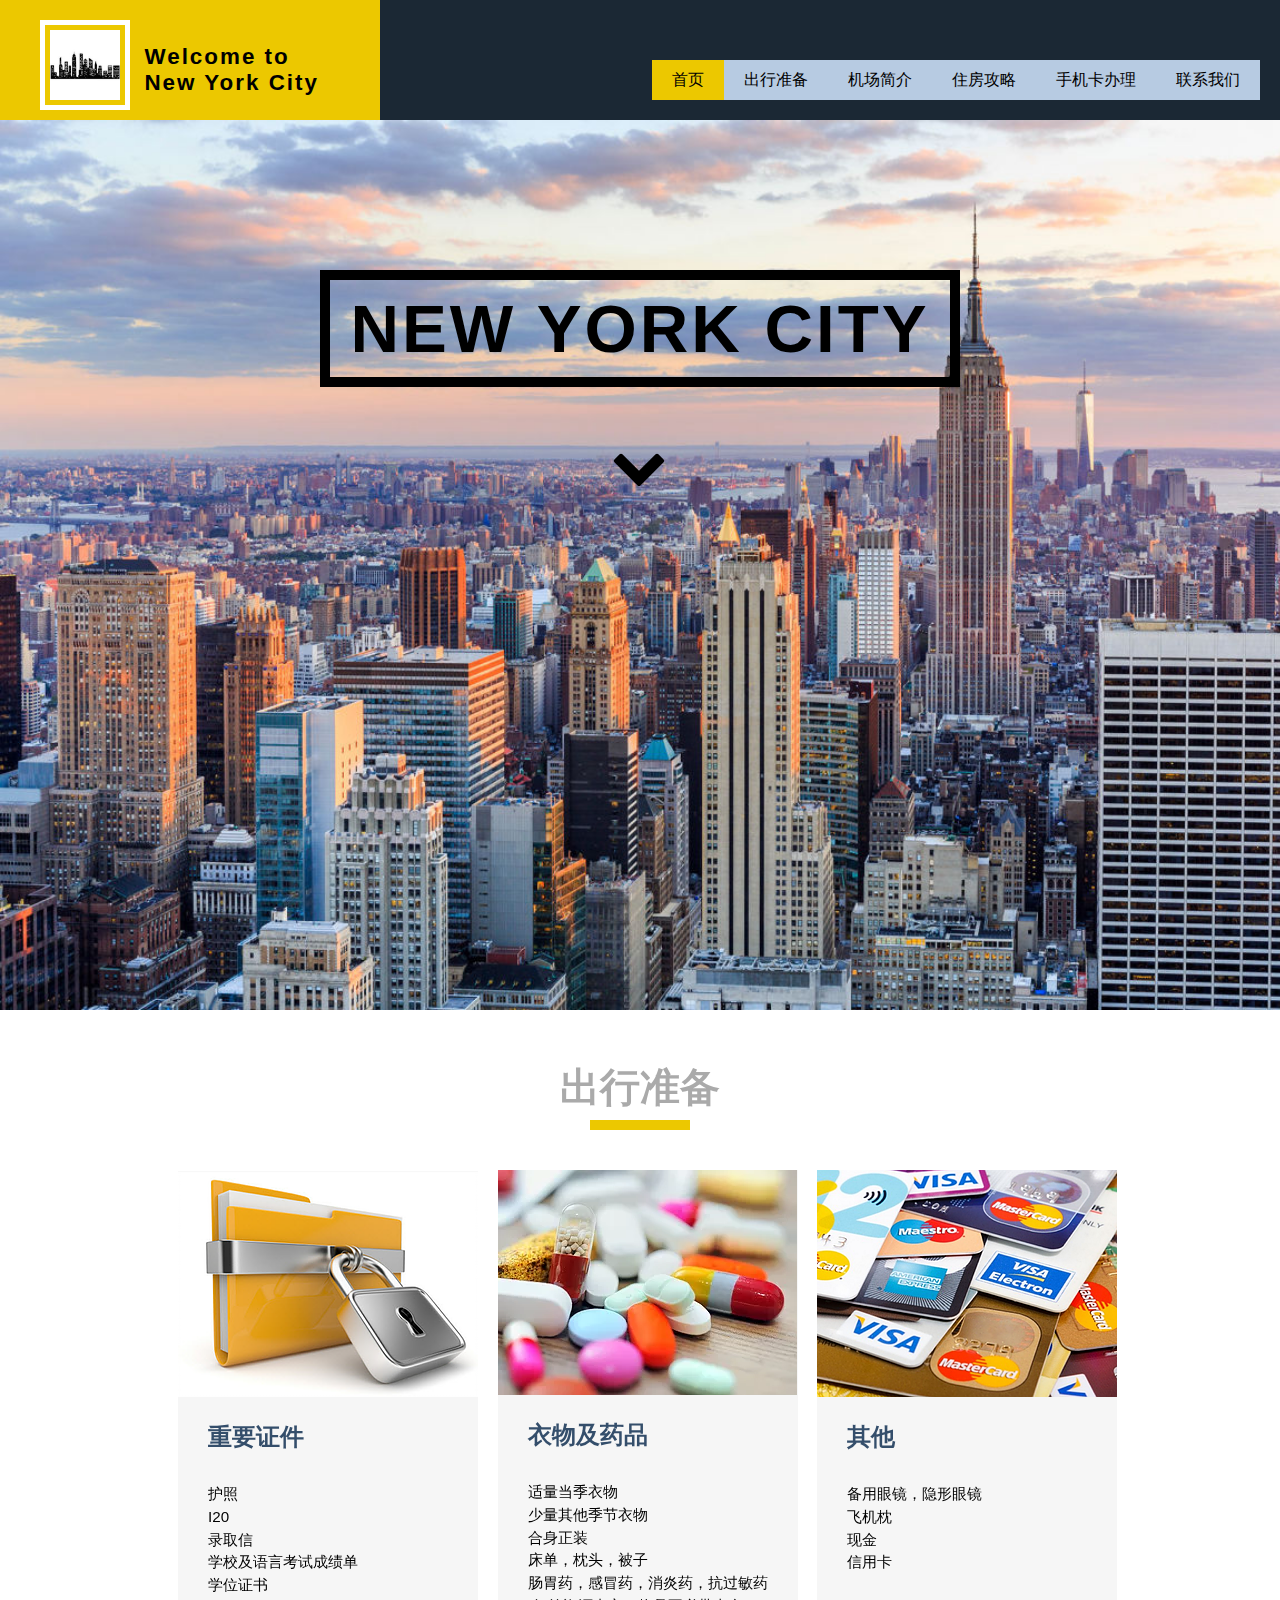
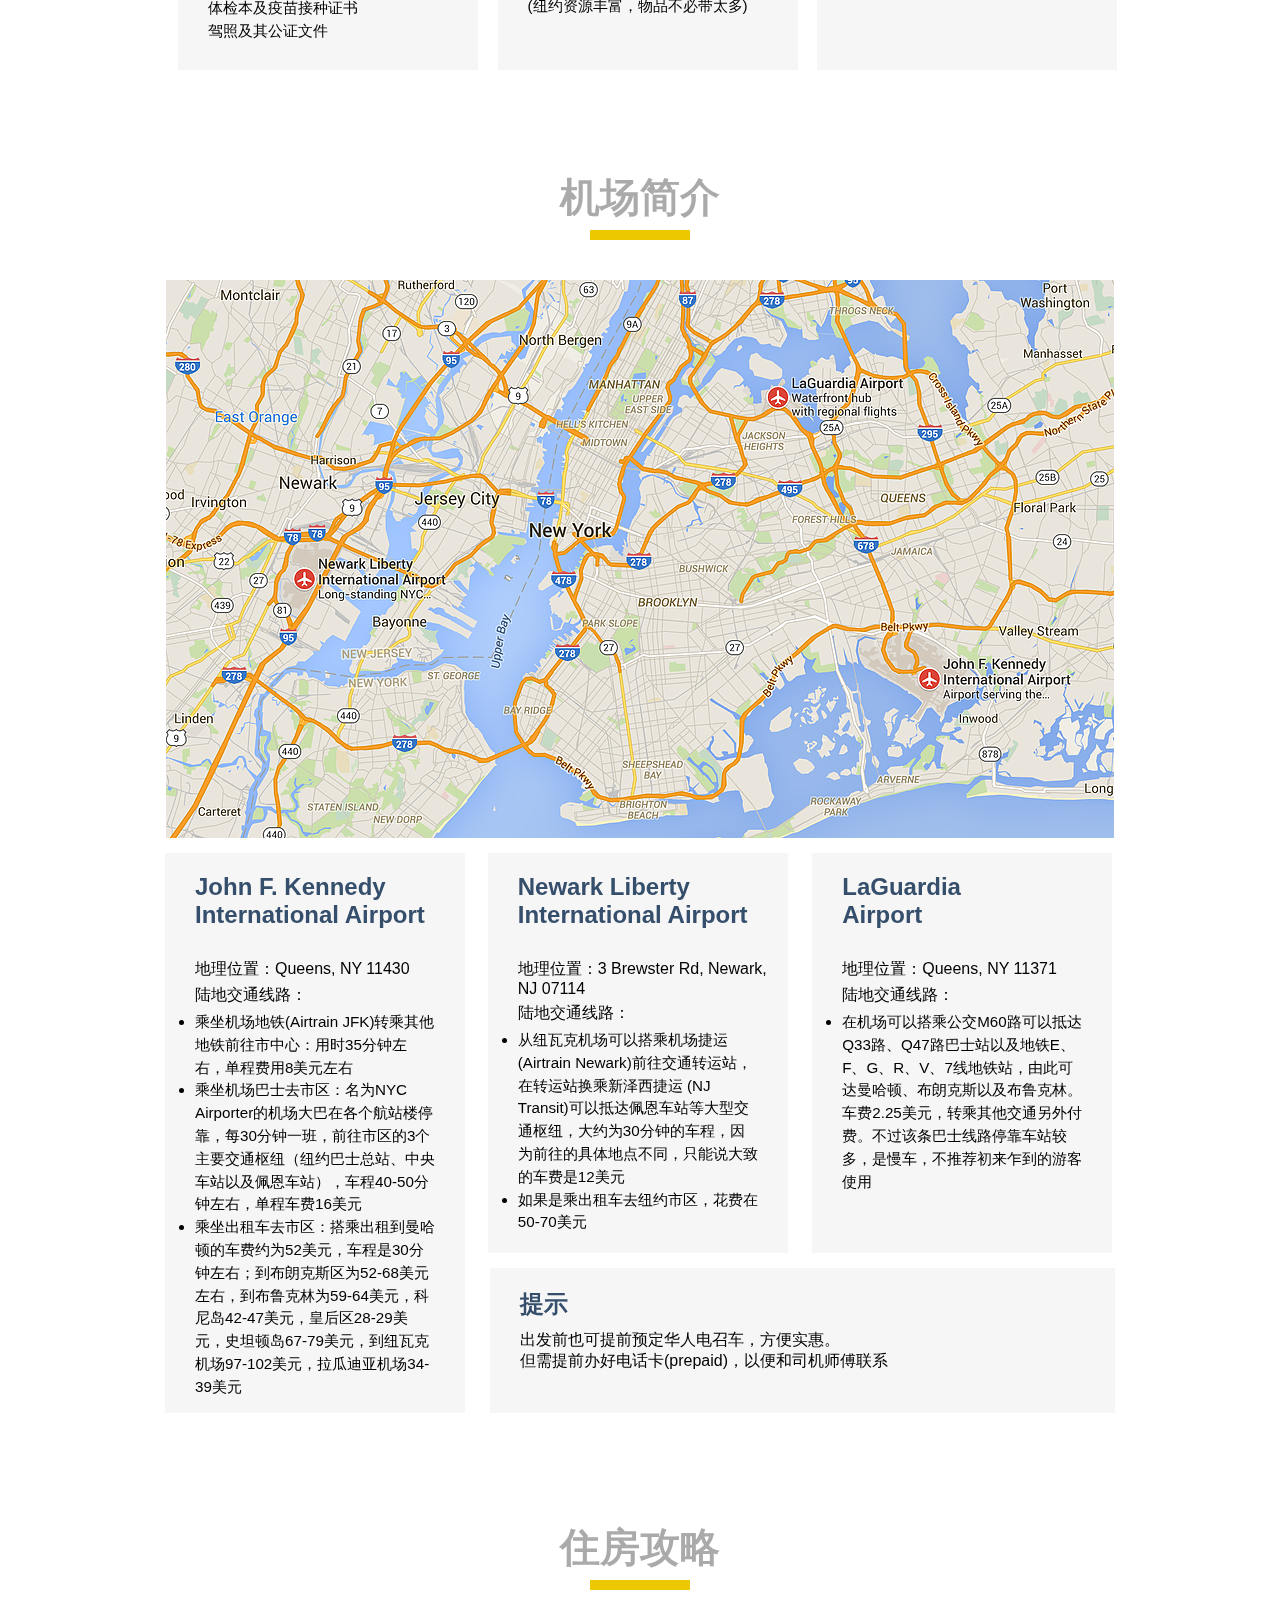
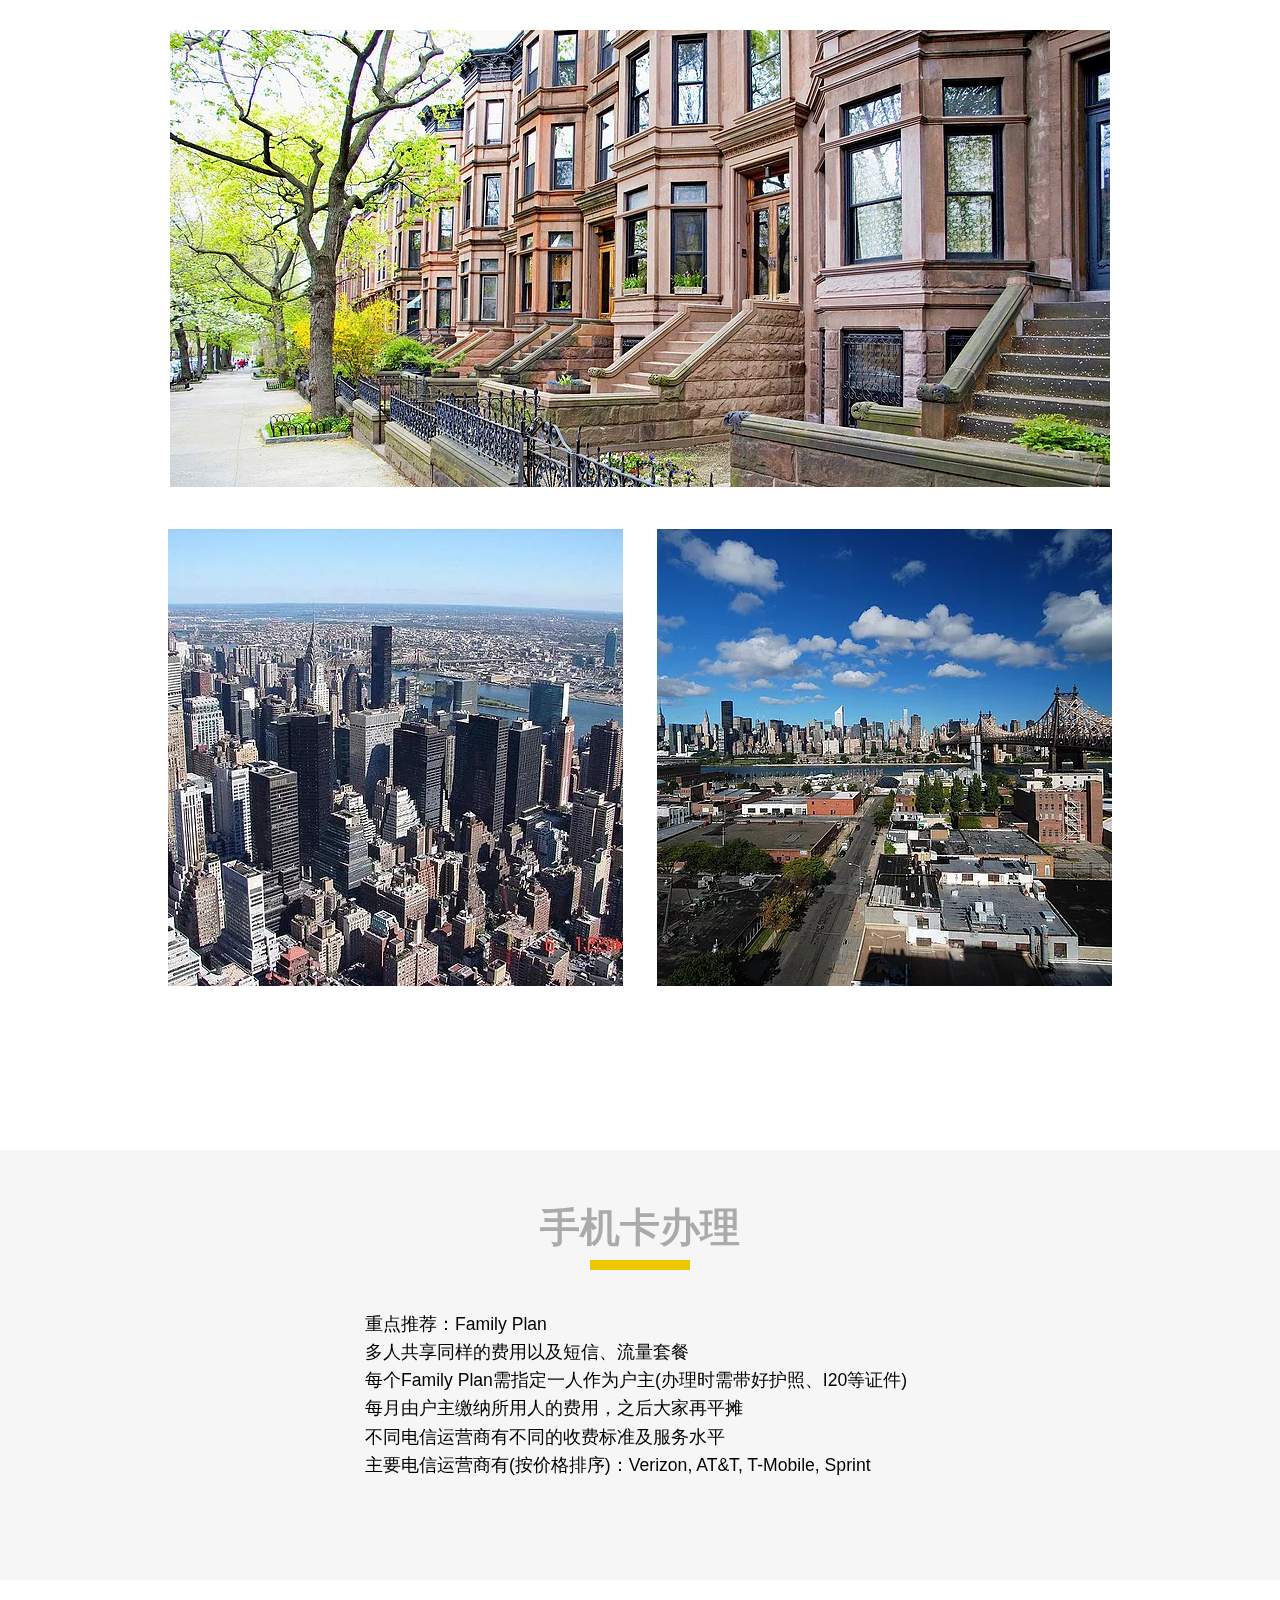
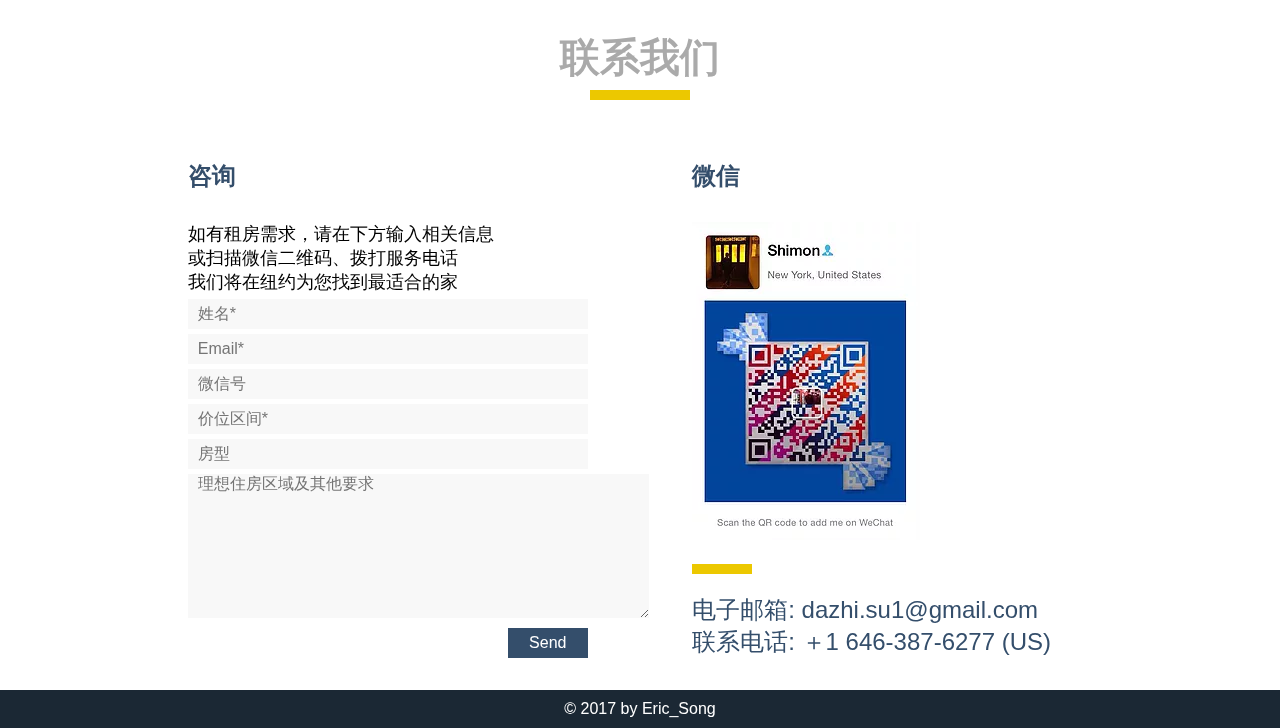
==== index.html @ 789e0e83 "first commit" ====
<!DOCTYPE html>

<html>
    <head>
        <title>Welcome to New York City</title>
        <meta name="author" content="eric" />
        <meta name="description" content="NYC Guidence" />
        <meta name="keywords" content="NYC, Chinese, guide, student, rent" />
        
        <link rel="stylesheet" type="text/css" href="style.css">
        <link rel="stylesheet" href="https://cdnjs.cloudflare.com/ajax/libs/font-awesome/4.7.0/css/font-awesome.min.css">
        <script src="https://ajax.googleapis.com/ajax/libs/jquery/3.2.1/jquery.min.js"></script>
    </head>
    <body>
        <header>
            <div id="navigation">
                <ul>
                    <a href="#mainPage"><li>首页</li></a>
                    <a href="#preparation"><li>出行准备</li></a>
                    <a href="#airport"><li>机场简介</li></a>
                    <a href="#rental"><li>住房攻略</li></a>
                    <a href="#simCard"><li>手机卡办理</li></a>
                    <a href="#contact"><li>联系我们</li></a>
                </ul>
            </div>
            <div id="logo">
                <img src="image/logo.jpg" alt="NYC">
                <a href="#mainPage"><h1>Welcome to <br> New York City</h1></a>
            </div>
        </header>
        <main>
            <div id="background"></div>
            <div id="mainPage">
                <h1>NEW YORK CITY</h1>
                <a href="#preparation"><i class="fa fa-chevron-down"></i></a>
            </div>
            <div id="preparation">
                <h2>出行准备</h2>
                <span class="bar"></span>
                <div class="detail">
                    <img src="image/doc.png" alt="Important Documents">
                    <h3>重要证件</h3>
                    <ul>
                        <li>护照</li>
                        <li>I20</li>
                        <li>录取信</li>
                        <li>学校及语言考试成绩单</li>
                        <li>学位证书</li>
                        <li>体检本及疫苗接种证书</li>
                        <li>驾照及其公证文件</li>
                    </ul>
                </div>
                <div class="detail">
                    <img src="image/med.webp" alt="Clothes and Medicine">
                    <h3>衣物及药品</h3>
                    <ul>
                        <li>适量当季衣物</li>
                        <li>少量其他季节衣物</li>
                        <li>合身正装</li>
                        <li>床单，枕头，被子</li>
                        <li>肠胃药，感冒药，消炎药，抗过敏药</li>
                        <li>(纽约资源丰富，物品不必带太多)</li>
                    </ul>
                </div>
                <div class="detail">
                    <img src="image/others.png" alt="Others">
                    <h3>其他</h3>
                    <ul>
                        <li>备用眼镜，隐形眼镜</li>
                        <li>飞机枕</li>
                        <li>现金</li>
                        <li>信用卡</li>
                    </ul>
                </div>
            </div>
            <div id="airport">
                <h2>机场简介</h2>
                <span class="bar"></span>
                <a href="https://www.google.com/maps/search/airport/@40.6190643,-74.15885,11z/data=!3m1!4b1" target="_blank"><img src="image/airports.png" alt="Airports" title="Google Maps"></a>
                <div id="APs">
                    <div id="otherAP">
                        <div id="Newark" class="detail">
                            <a href="http://www.panynj.gov/airports/newark-liberty.html" target="_blank"><h3>Newark Liberty International Airport</h3></a>
                            <p>地理位置：<span>3 Brewster Rd, Newark, NJ 07114</span></p>
                            <p>陆地交通线路：</p>
                            <ul>
                                <li>从纽瓦克机场可以搭乘机场捷运(Airtrain Newark)前往交通转运站，在转运站换乘新泽西捷运  (NJ Transit)可以抵达佩恩车站等大型交通枢纽，大约为30分钟的车程，因为前往的具体地点不同，只能说大致的车费是12美元</li>
                                <li>如果是乘出租车去纽约市区，花费在50-70美元</li>
                            </ul>
                        </div>
                        <div id="LaGuardia" class="detail">
                            <a href="http://laguardiaairport.com/" target="_blank"><h3>LaGuardia <br>Airport</h3></a>
                            <p>地理位置：<span>Queens, NY 11371</span></p>
                            <p>陆地交通线路：</p>
                            <ul>
                                <li>在机场可以搭乘公交M60路可以抵达Q33路、Q47路巴士站以及地铁E、F、G、R、V、7线地铁站，由此可达曼哈顿、布朗克斯以及布鲁克林。车费2.25美元，转乘其他交通另外付费。不过该条巴士线路停靠车站较多，是慢车，不推荐初来乍到的游客使用</li>
                            </ul>
                        </div>
                        <div id="hint" class="detail">
                            <h3>提示</h3>
                            <p>出发前也可提前预定华人电召车，方便实惠。<br>但需提前办好电话卡(prepaid)，以便和司机师傅联系</p>
                        </div>
                    </div>
                    <div id="JFK" class="detail">
                        <a href="http://www.panynj.gov/airports/jfk.html" target="_blank"><h3>John F. Kennedy International Airport</h3></a>
                        <p>地理位置：<span>Queens, NY 11430</span></p>
                        <p>陆地交通线路：</p>
                        <ul>
                            <li><p>乘坐机场地铁(Airtrain JFK)转乘其他地铁前往市中心：用时35分钟左右，单程费用8美元左右</p></li>
                            <li><p>乘坐机场巴士去市区：名为NYC Airporter的机场大巴在各个航站楼停靠，每30分钟一班，前往市区的3个主要交通枢纽（纽约巴士总站、中央车站以及佩恩车站），车程40-50分钟左右，单程车费16美元</p></li>
                            <li><p>乘坐出租车去市区：搭乘出租到曼哈顿的车费约为52美元，车程是30分钟左右；到布朗克斯区为52-68美元左右，到布鲁克林为59-64美元，科尼岛42-47美元，皇后区28-29美元，史坦顿岛67-79美元，到纽瓦克机场97-102美元，拉瓜迪亚机场34-39美元</p></li>
                        </ul>
                    </div>
                </div>
                
            </div>
            <div id="rental">
                <h2>住房攻略</h2>
                <span class="bar"></span>
                <a href="brooklyn.html">
                    <div id="brooklyn">
                        <img src="image/brooklyn.webp" alt="Brooklyn">
                        <h3>Brooklyn</h3>
                    </div>
                </a>
                <a href="manhattan.html">
                    <div id="manhattan">
                        <img src="image/manhattan.webp" alt="Manhattan">
                        <h3>Manhattan</h3>
                    </div>
                </a>
                <a href="queens.html">
                    <div id="queens">
                        <img src="image/queens.webp" alt="Queens">
                        <h3>Queens</h3>
                    </div>
                </a>         
            </div>
            <div id="simCard">
                <h2>手机卡办理</h2>
                <span class="bar"></span>
                <div id="intro">
                    <p>重点推荐：<b>Family Plan</b></p>
                    <p>多人共享同样的费用以及短信、流量套餐</p>
                    <p>每个Family Plan需指定一人作为户主(办理时需带好护照、I20等证件)</p>
                    <p>每月由户主缴纳所用人的费用，之后大家再平摊</p>
                    <p>不同电信运营商有不同的收费标准及服务水平</p>
                    <p>主要电信运营商有(按价格排序)：Verizon, AT&T, T-Mobile, Sprint</p>
                </div>
            </div>
            <div id="contact">
                <h2>联系我们</h2>
                <span class="bar"></span>
                <div id="email" class="info">
                    <h3>咨询</h3>
                    <p>如有租房需求，请在下方输入相关信息</p>
                    <p>或扫描微信二维码、拨打服务电话</p>
                    <p>我们将在纽约为您找到最适合的家</p>
                    <form action="mailto:dazhi.su1@gmail.com" method="post" enctype="text/plain">
                        <input type="text" name="Name" placeholder="姓名*">
                        <input type="text" name="Email" placeholder="Email*">
                        <input type="text" name="Wechat" placeholder="微信号">
                        <input type="text" name="Price_Range" placeholder="价位区间*">
                        <input type="text" name="Room_Type" placeholder="房型">
                        <textarea name="Other" placeholder="理想住房区域及其他要求" rows="8" cols="48"></textarea>
                        <input type="submit" id="submit" value="Send">
                    </form>
                </div>
                <div id="wechat" class="info">
                    <h3>微信</h3>
                    <img src="image/wechat.webp" alt="Wechat">
                    <span class="bar"></span>
                    <p>电子邮箱: dazhi.su1@gmail.com</p>
                    <p>联系电话: ＋1 646-387-6277 (US)</p>
                </div>
            </div>
        </main>
        <footer>
            <span>© 2017 by Eric_Song</span>
        </footer>
        <script src="index.js"></script>
    </body>
</html>
---- style.css ----
* {
    font-family: sans-serif;
    margin: 0px;
    padding: 0px;
}

body {
    min-width: 1050px;
}

a {
    text-decoration: none;
    color: #000;
}

header {
    width: 100%;
    min-width: 1050px;
    height: 120px;
    background-color: rgb(27,40,52);
    position: fixed;
    z-index: 1000;
}

#logo {
    height: 80px;
    width: 300px;
    background-color: rgb(236,200,0);
    padding: 20px 40px;
}

#logo img {
    height: 70px;
    width: 70px;
    display: inline-block;
    border: 5px solid #fff;
    padding: 5px;
}

#logo h1 {
    display: inline-block;
    font-size: 1.4em;
    letter-spacing: 2px;
    position: relative;
    bottom: 20px;
    left: 10px;
}

#navigation {
    float: right;
    background-color: rgb(183,203,226);
    width: 608px;
    height: 40px;
    margin: 60px 20px 0 0;
}

#navigation ul {
    list-style: none;
    height: inherit;
    font-size: 0px;
}

#navigation ul li {
    display: inline-block;
    padding: 0 20px;
    line-height: 40px;
    font-size: 16px;
}

#navigation ul li:hover {
    background-color: rgb(236,200,0);
}

main {
    margin: auto;
    padding-top: 120px;
}

#background {
    width: 100%;
    height: 890px;
    background-image: url(image/NYC.jpg);
    background-repeat: no-repeat;
    background-size: cover;
    position: fixed;
    z-index: -1000;
}

#mainPage {
    text-align: center;
    height: 740px;
    padding-top: 150px;
    letter-spacing: 3px;
}

#mainPage h1{
    margin: auto;
    padding: 10px;
    width: 600px;
    border: 10px solid #000;
    font-size: 4.2em;
}

#mainPage i {
    margin-top: 50px;
    font-size: 3.5em;
}

#preparation, #airport, #rental, #simCard, #contact {
    background-color: #fff;
    text-align: center;
    padding: 50px 0;
}

#preparation {
    height: 610px;
}

#airport {
    height: 1250px;
}

#rental {
    height: 1180px;
}

#simCard {
    height: 330px;
}

#contact {
    height: 660px;
}

h2 {
    font-size: 2.5em;
    color: #aaa;
}

span.bar {
    display: block;
    width: 100px;
    height: 10px;
    margin: 5px auto;
    margin-bottom: 40px;
    background-color: rgb(236,200,0);
}

div.detail {
    display: inline-block;
    vertical-align: middle;
    margin-left: 15px;
    width: 300px;
    height: 500px;
    background-color: rgb(246,246,246);
    text-align: left;
}

h3 {
    margin: 20px 0 30px 30px;
    font-size: 1.5em;
    color: rgb(52,78,107);
}

div.detail ul {
    list-style: none;
    margin-left: 30px;
    font-weight: lighter;
}

div.detail ul li {
    font-size: 0.95em;
    line-height: 1.5em;
}

#airport img {
    display: block;
    margin: auto;
}

#APs {
    width: 950px;
    margin: auto;
}

#APs .detail {
    margin-top: 15px;
}

#APs .detail>p {
    margin-left: 30px;
    margin-bottom: 5px;
}

#APs .detail span {
    font-weight: lighter;
}

#APs .detail ul {
    list-style: disc;
    margin: 0 30px;
}

#JFK {
    height: 560px;
    margin-left: 0;
}

#otherAP {
    float: right;
    width: 650px;
}

#Newark, #LaGuardia {
    height: 400px;
    margin-left: 20px;
}

#hint {
    padding: 10px 0;
    height: 125px;
    width: 625px;
    margin-left: 25px;
    display: block;
}

#hint h3 {
    margin: 10px 0 10px 30px;
}

#hint p {
    margin: 0 30px;
}

#brooklyn h3, #manhattan h3, #queens h3 {
    visibility: hidden;
    position: relative;
    top: -255px;
    color: #000;
    margin: 0;
}

#brooklyn:hover img, #manhattan:hover img, #queens:hover img{
    opacity: 0.3;
}

#brooklyn:hover h3, #manhattan:hover h3, #queens:hover h3{
    visibility: visible;
}

#brooklyn {
    width: 950px;
    margin: auto;
}

#manhattan, #queens {
    display: inline-block;
    margin: 10px 30px 80px 0;
}

#queens {
    margin-right: 0;
}

#simCard {
    background-color: rgb(246,246,246);
}

#intro {
    width: 550px;
    margin: auto;
    margin-bottom: 50px;
    text-align: left;
    font-size: 1.1em;
    line-height: 1.6em;
    font-weight: lighter;
}

div.info {
    width: 400px;
    height: 550px;
    display: inline-block;
    text-align: left;
    vertical-align: middle;
}

div.info h3 {
    margin-left: 0;
}

#email p {
    font-size: 1.125em;
    font-weight: lighter;
}

#email input {
    display: block;
    width: 400px;
    height: 30px;
    margin: 5px 0;
    border: none;
    background-color: #f8f8f8;
    text-indent: 10px;
    font-size: 1em;
}

#email textarea {
    display: block;
    border: none;
    background-color: #f8f8f8;
    text-indent: 10px;
    font-size: 1em;
}

#email input:last-child {
    float: right;
    margin-top: 10px;
    width: 80px;
    height: 30px;
    padding: 5px 10px;
    font-size: 1em;
    color: #fff;
    background-color: rgb(52,78,107);
    border: none;
    text-indent: 0;
}

#wechat {
    margin-left: 100px;
}

#wechat .bar {
    margin: 20px 0;
    width: 60px;
}

#wechat p {
    font-size: 1.5em;
    color: rgb(52,78,107);
}

#contact {
    padding-bottom: 0;
}

footer {
    background-color: rgb(27,40,52);
    color: #fff;
    text-align: center;
    padding: 10px 0;
}
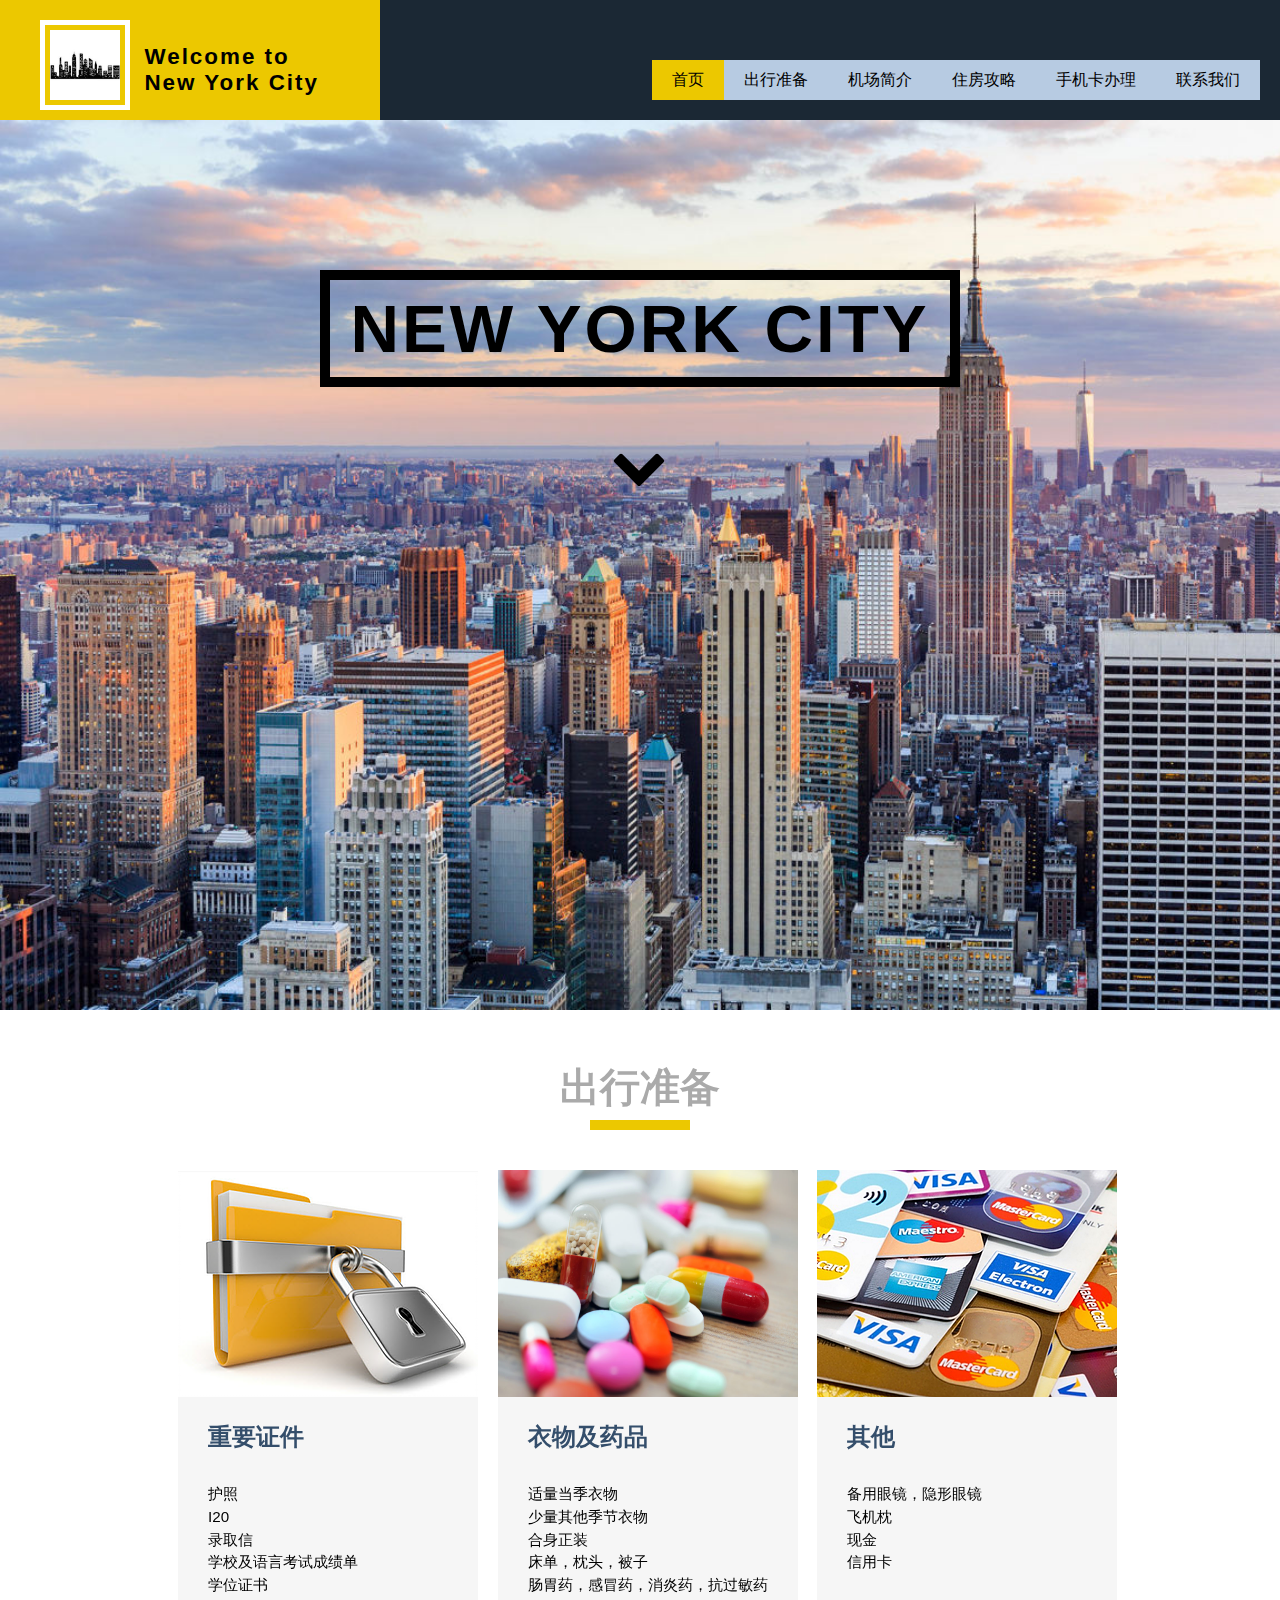
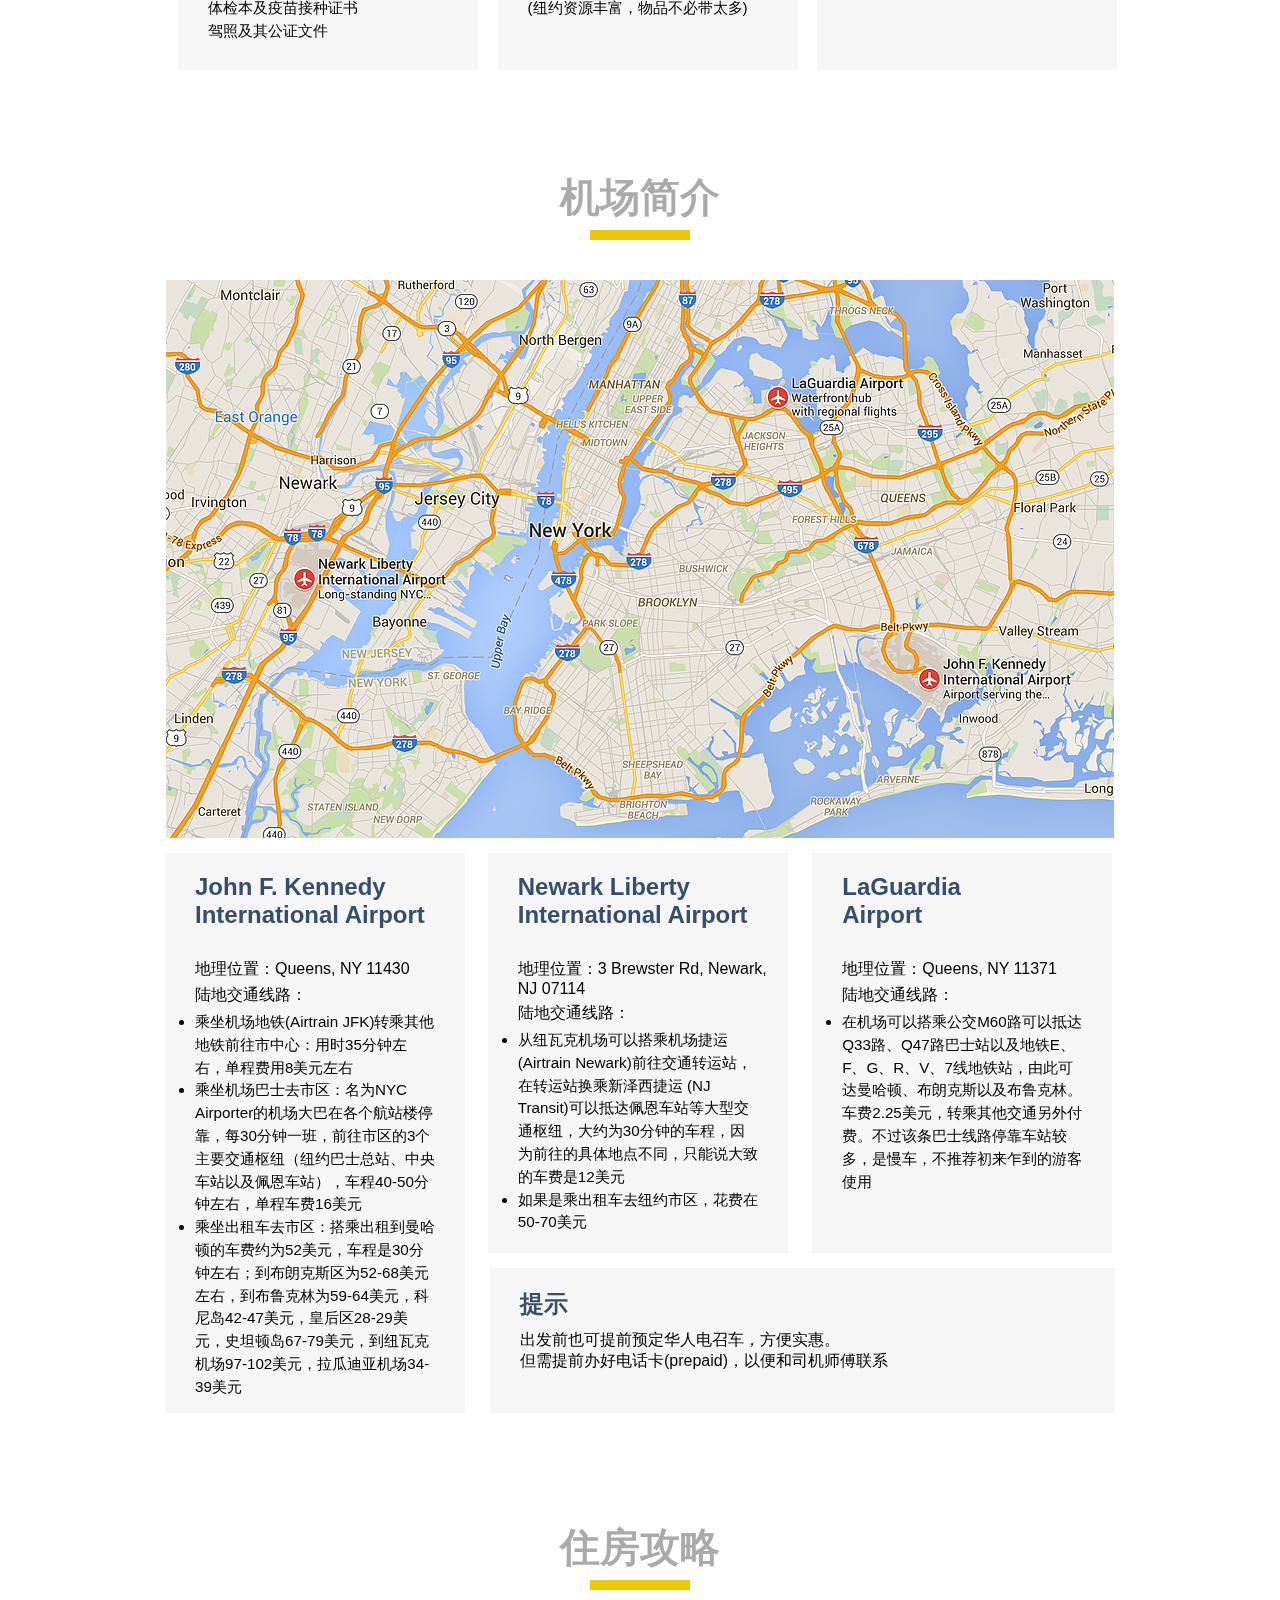
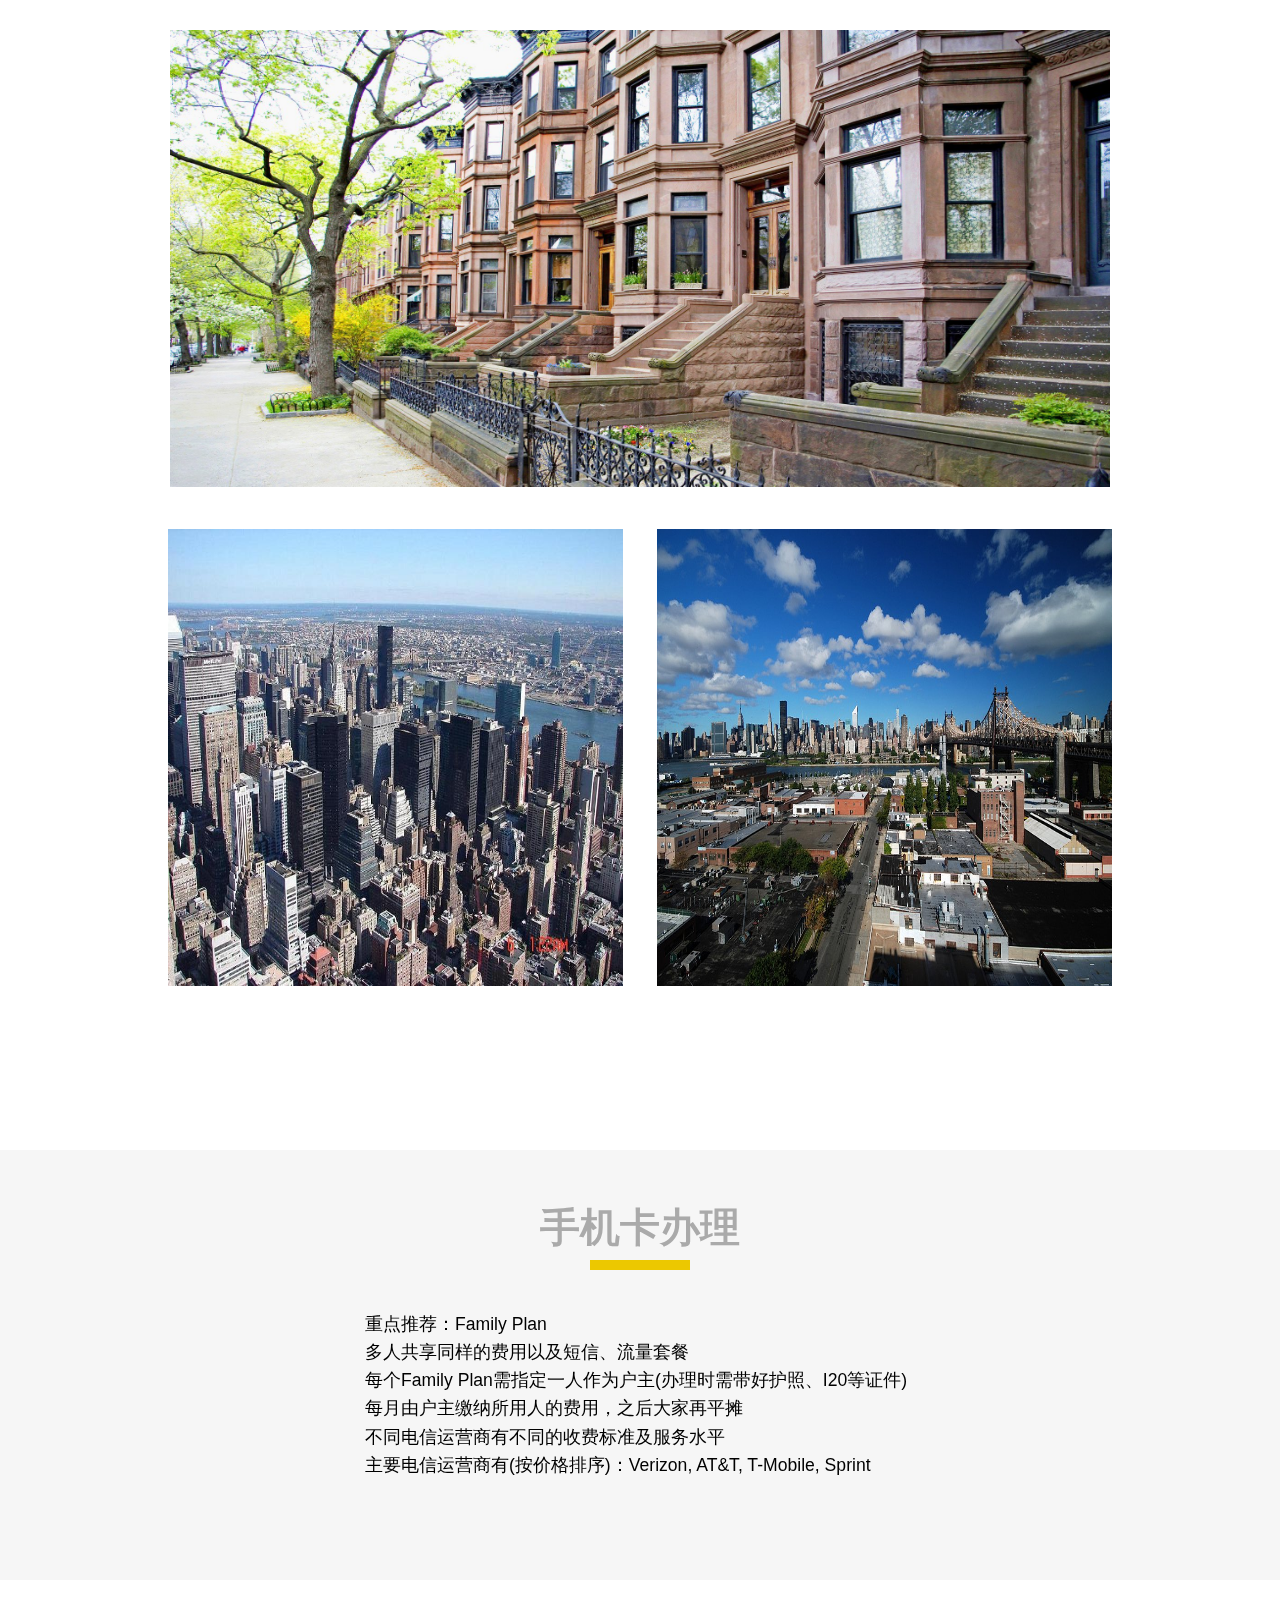
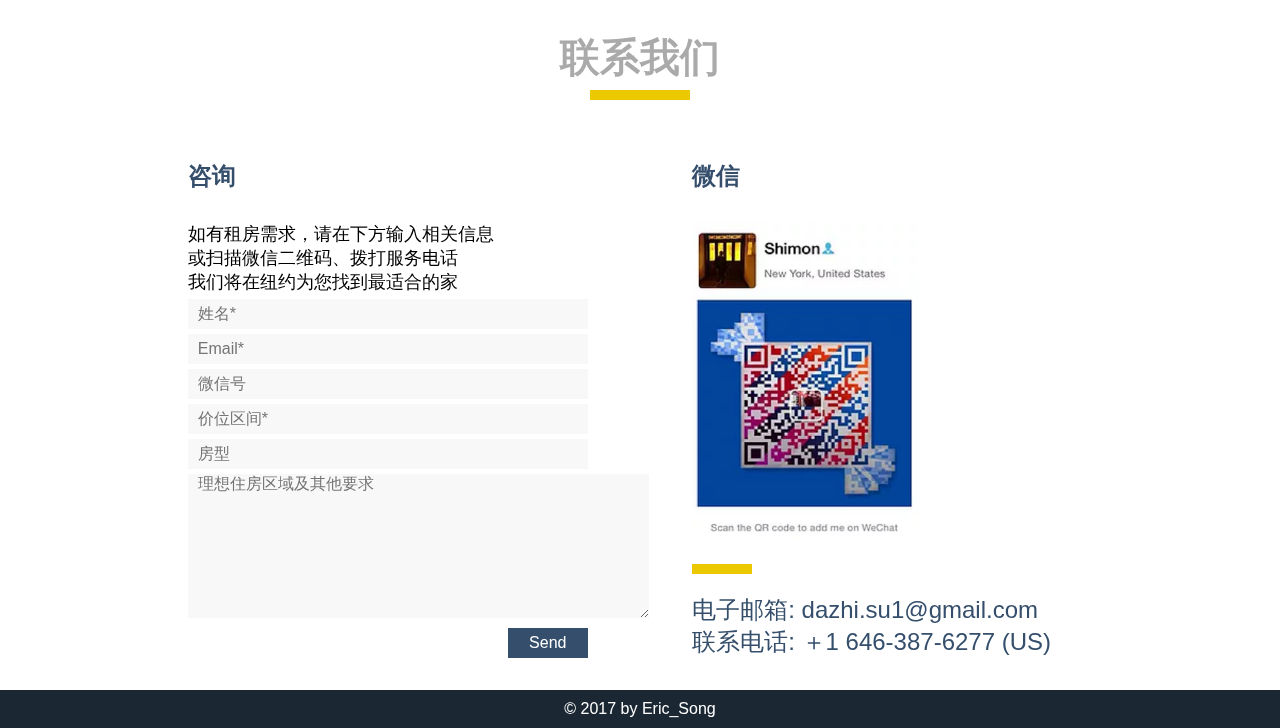
==== commit 1e2aa957: "img_update" ====
--- a/index.html
+++ b/index.html
@@ -51,7 +51,7 @@
                     </ul>
                 </div>
                 <div class="detail">
-                    <img src="image/med.webp" alt="Clothes and Medicine">
+                    <img src="image/med.png" alt="Clothes and Medicine">
                     <h3>衣物及药品</h3>
                     <ul>
                         <li>适量当季衣物</li>
@@ -119,19 +119,19 @@
                 <span class="bar"></span>
                 <a href="brooklyn.html">
                     <div id="brooklyn">
-                        <img src="image/brooklyn.webp" alt="Brooklyn">
+                        <img src="image/brooklyn.png" alt="Brooklyn">
                         <h3>Brooklyn</h3>
                     </div>
                 </a>
                 <a href="manhattan.html">
                     <div id="manhattan">
-                        <img src="image/manhattan.webp" alt="Manhattan">
+                        <img src="image/manhattan.png" alt="Manhattan">
                         <h3>Manhattan</h3>
                     </div>
                 </a>
                 <a href="queens.html">
                     <div id="queens">
-                        <img src="image/queens.webp" alt="Queens">
+                        <img src="image/queens.png" alt="Queens">
                         <h3>Queens</h3>
                     </div>
                 </a>         
@@ -168,7 +168,7 @@
                 </div>
                 <div id="wechat" class="info">
                     <h3>微信</h3>
-                    <img src="image/wechat.webp" alt="Wechat">
+                    <img src="image/wechat.png" alt="Wechat">
                     <span class="bar"></span>
                     <p>电子邮箱: dazhi.su1@gmail.com</p>
                     <p>联系电话: ＋1 646-387-6277 (US)</p>
--- a/style.css
+++ b/style.css
@@ -116,6 +116,11 @@
     height: 610px;
 }
 
+#preparation img {
+    width: 300px;
+    height: 227px;
+}
+
 #airport {
     height: 1250px;
 }
@@ -253,10 +258,21 @@
     margin: auto;
 }
 
+#brooklyn img {
+    width: 940px;
+    height: 457px;
+}
+
 #manhattan, #queens {
     display: inline-block;
     margin: 10px 30px 80px 0;
 }
+
+#manhattan img , #queens img {
+    width: 455px;
+    height: 457px;
+}
+
 
 #queens {
     margin-right: 0;
@@ -339,6 +355,11 @@
     color: rgb(52,78,107);
 }
 
+#wechat img {
+    width: 228px;
+    height: 318px;
+}
+
 #contact {
     padding-bottom: 0;
 }
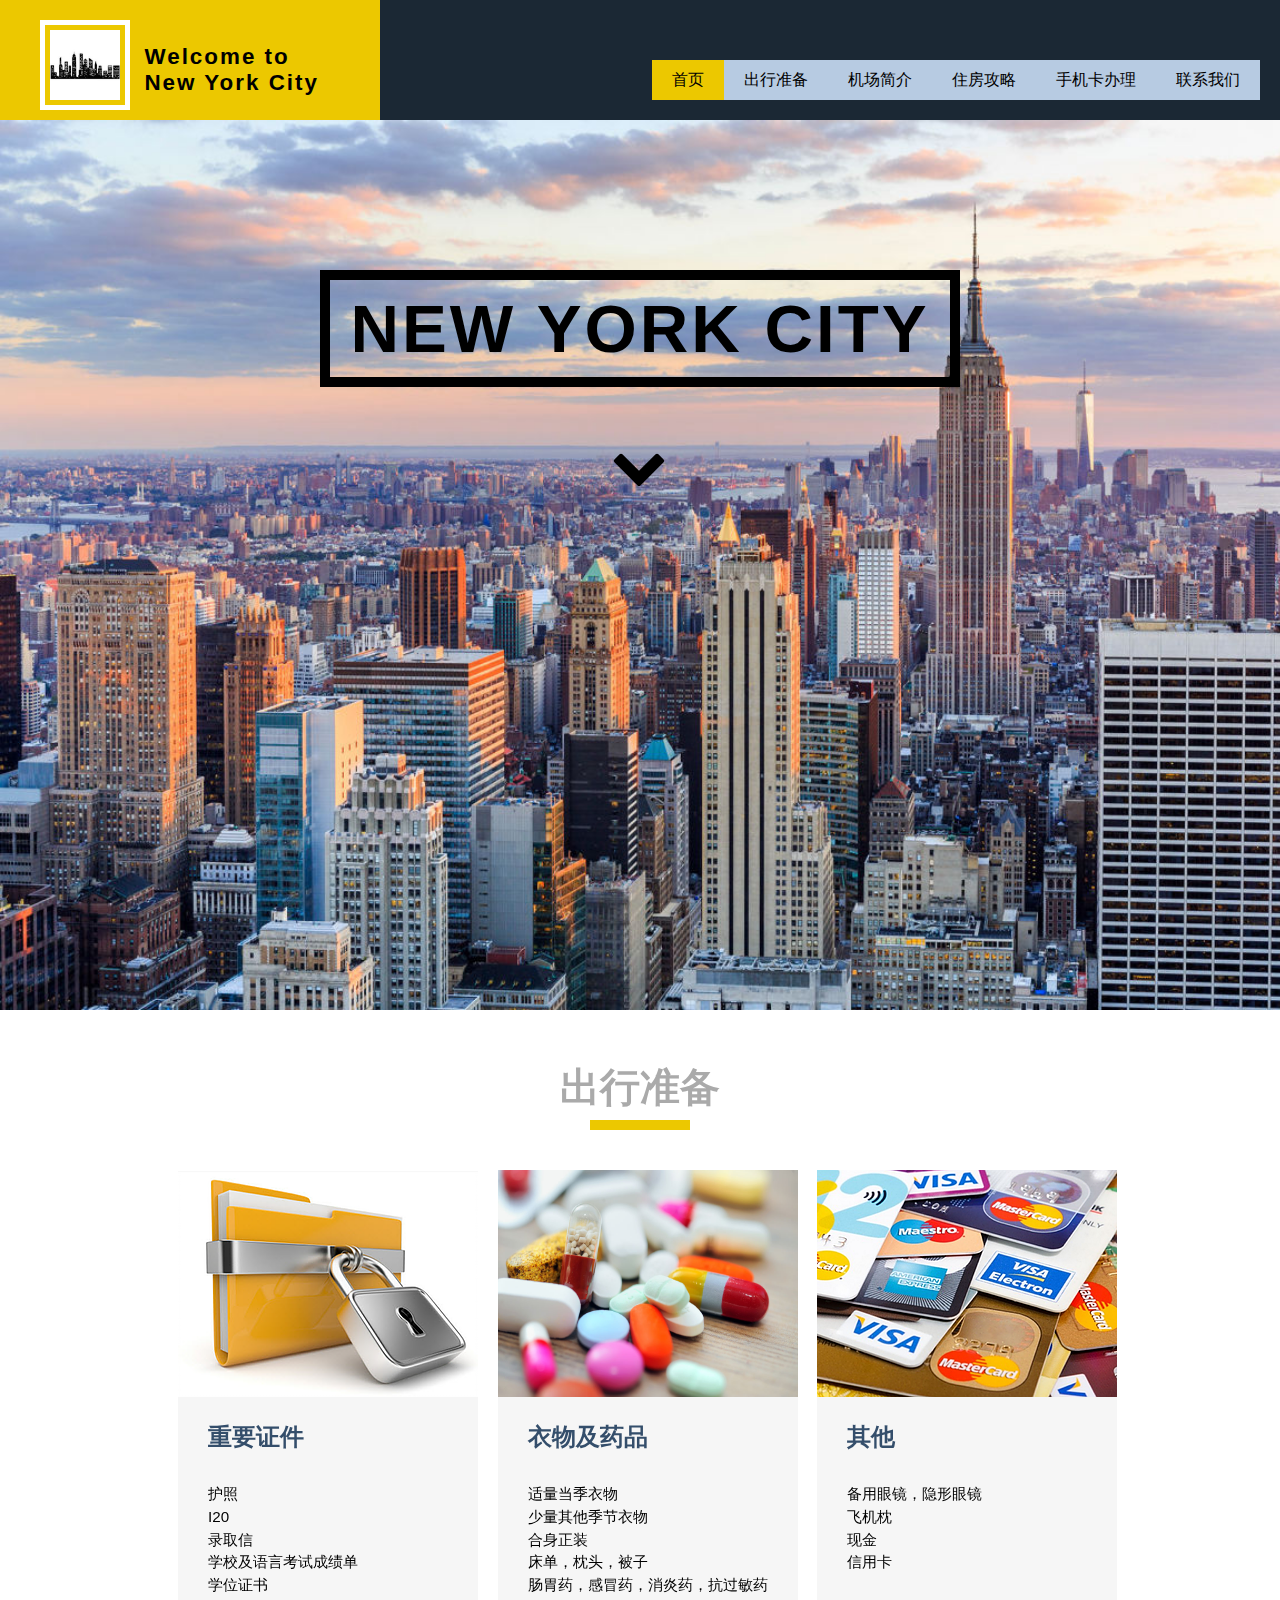
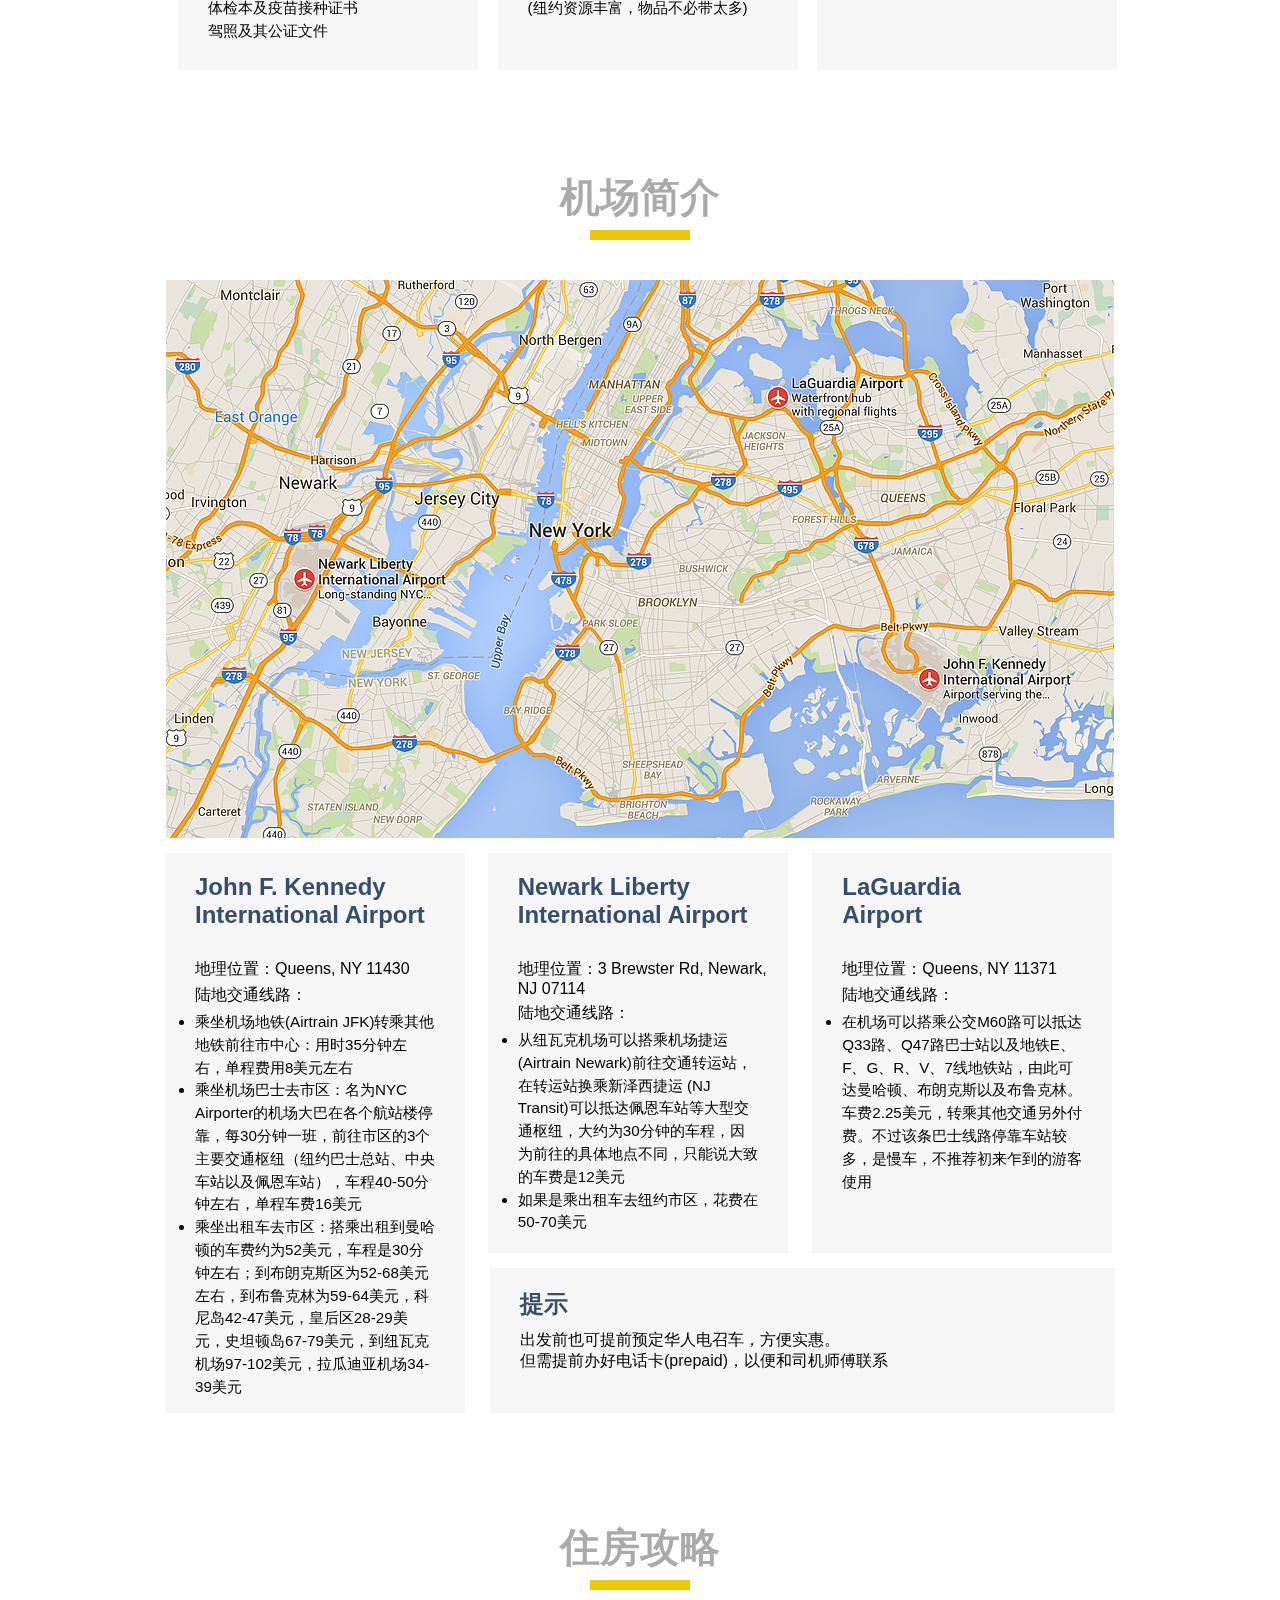
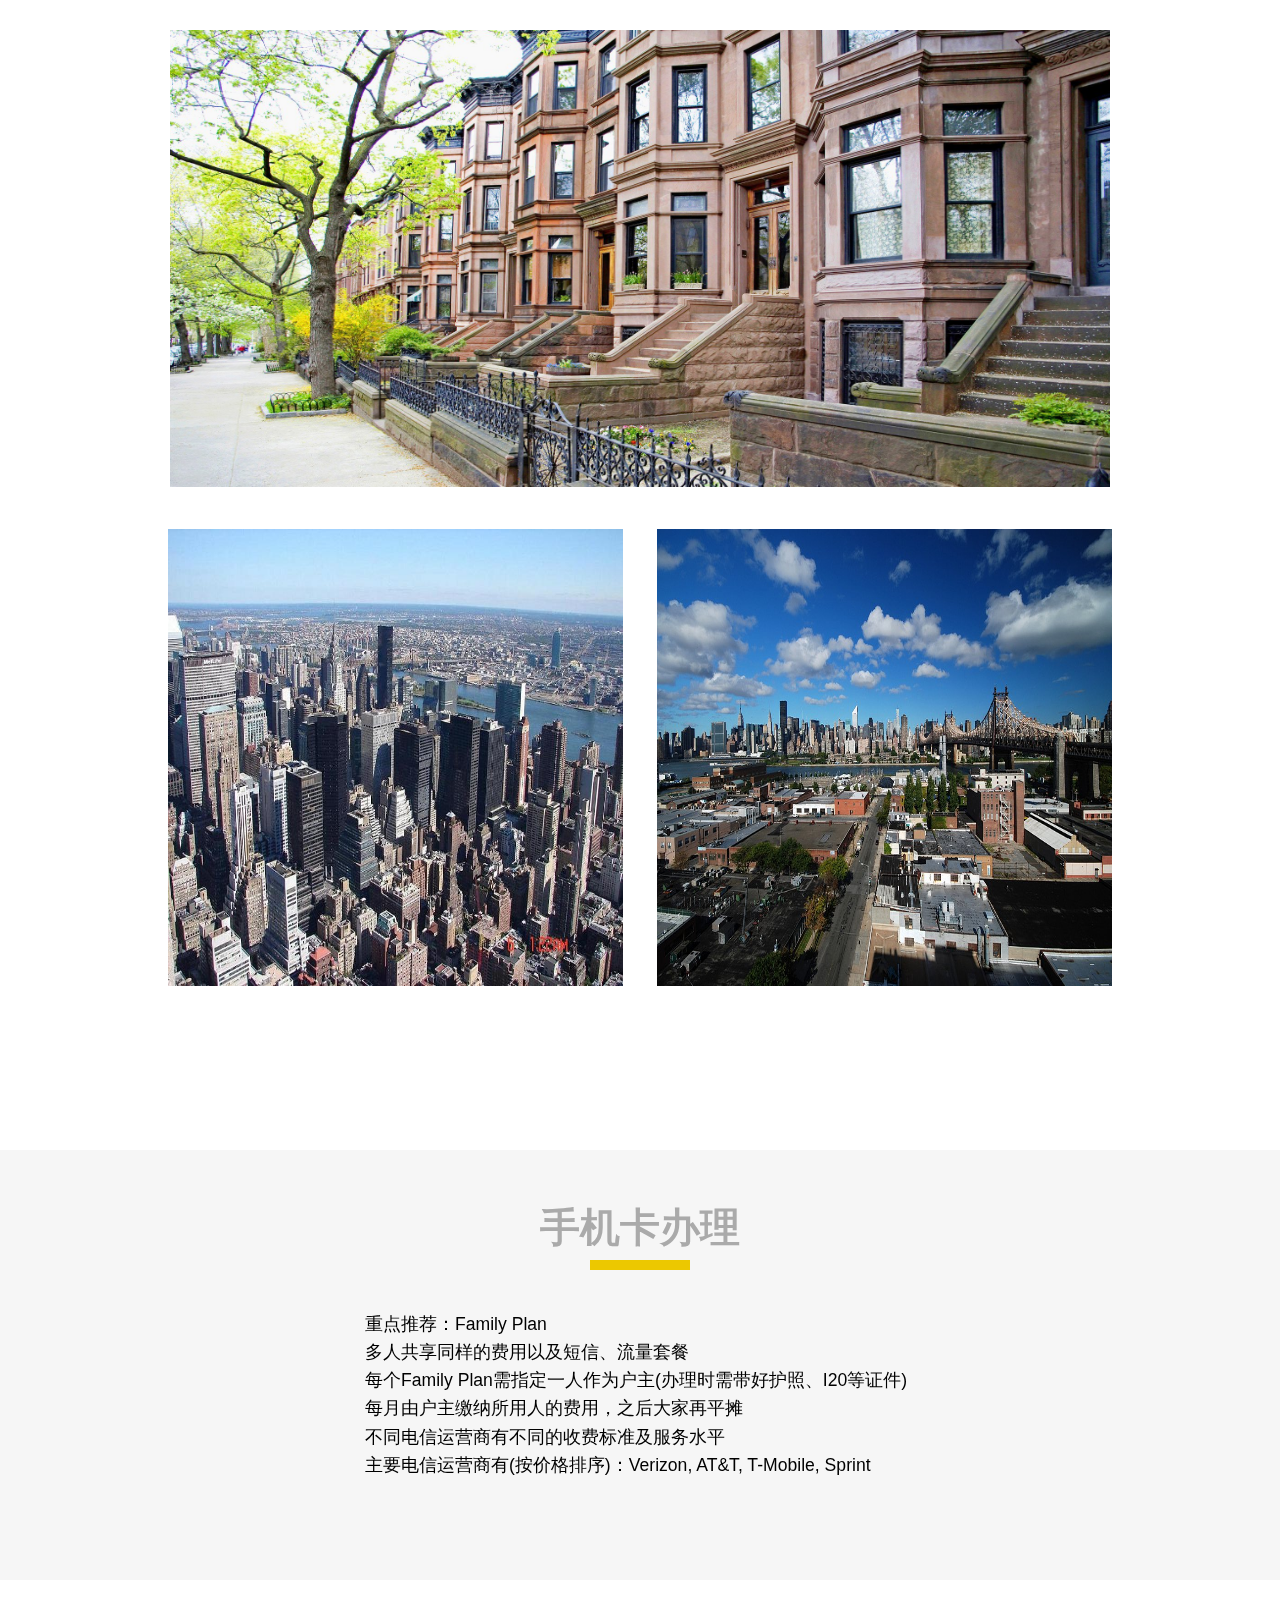
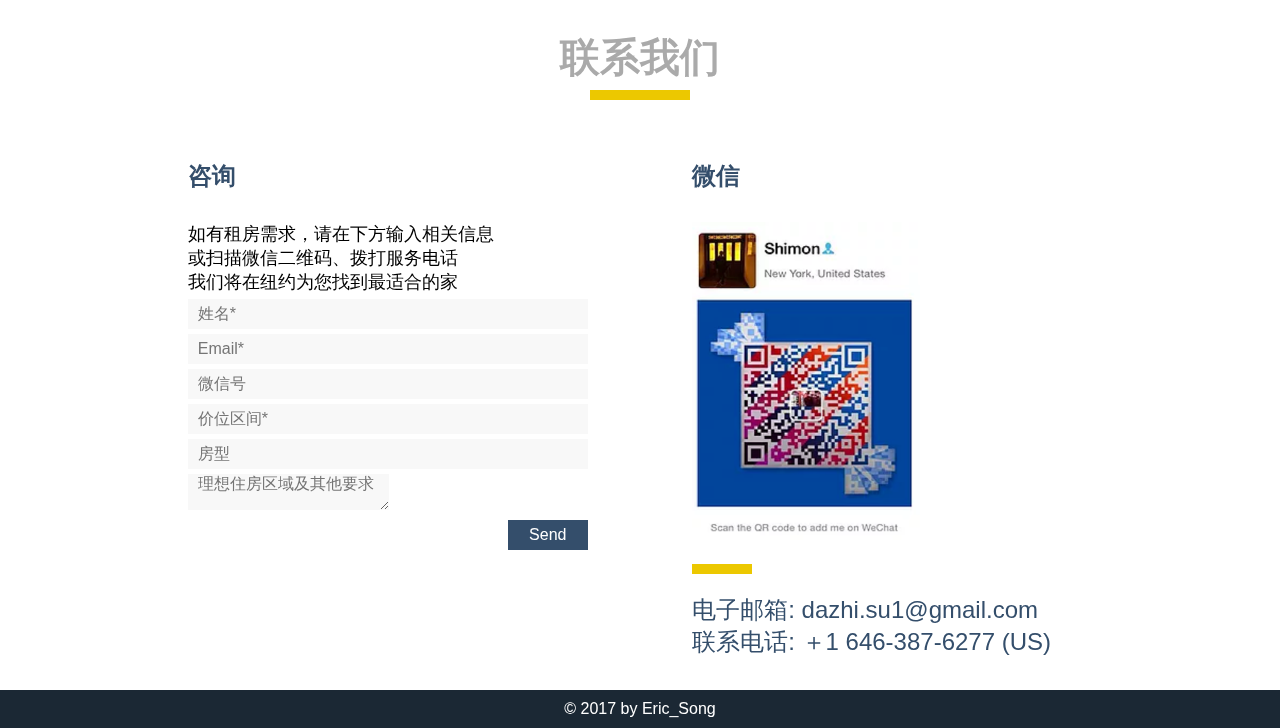
==== commit 90de6f3b: "Update index.html" ====
--- a/index.html
+++ b/index.html
@@ -162,7 +162,7 @@
                         <input type="text" name="Wechat" placeholder="微信号">
                         <input type="text" name="Price_Range" placeholder="价位区间*">
                         <input type="text" name="Room_Type" placeholder="房型">
-                        <textarea name="Other" placeholder="理想住房区域及其他要求" rows="8" cols="48"></textarea>
+                        <textarea name="Other" placeholder="理想住房区域及其他要求"></textarea>
                         <input type="submit" id="submit" value="Send">
                     </form>
                 </div>
@@ -180,4 +180,4 @@
         </footer>
         <script src="index.js"></script>
     </body>
-</html>+</html>
